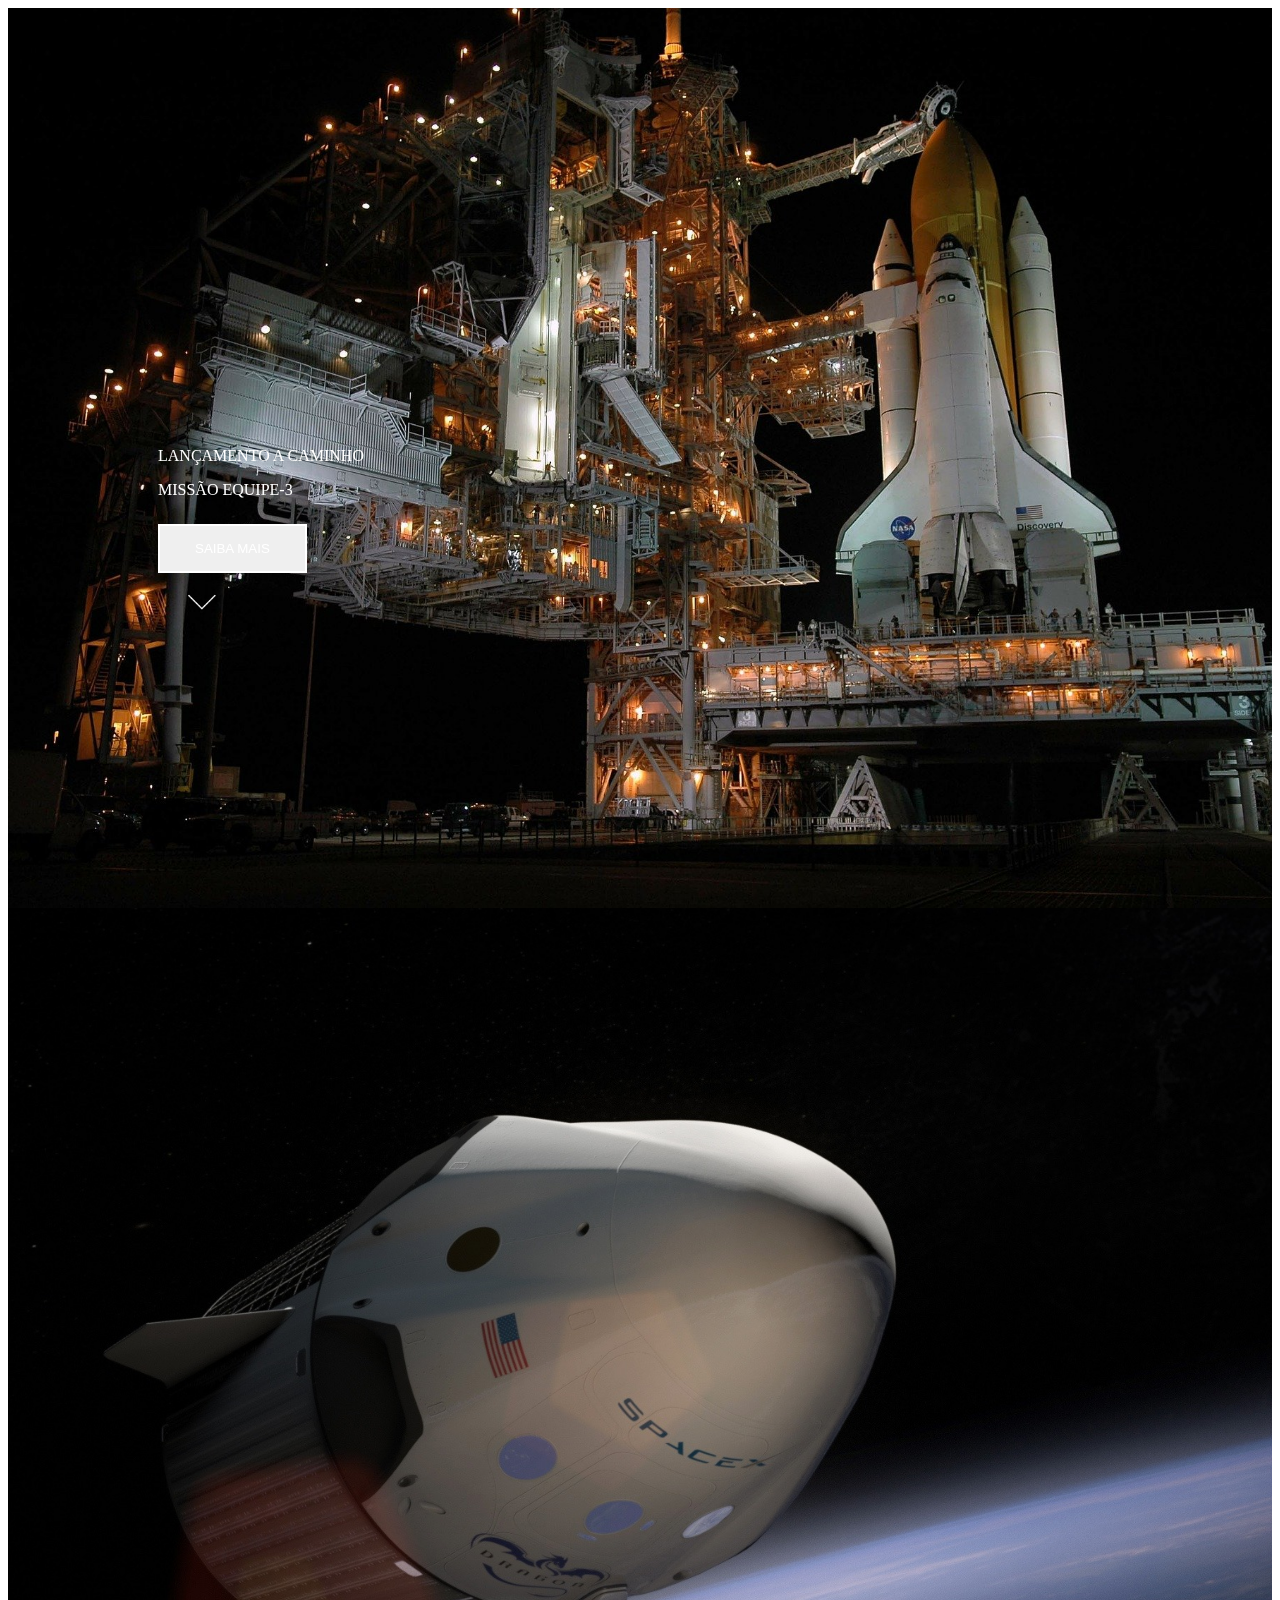
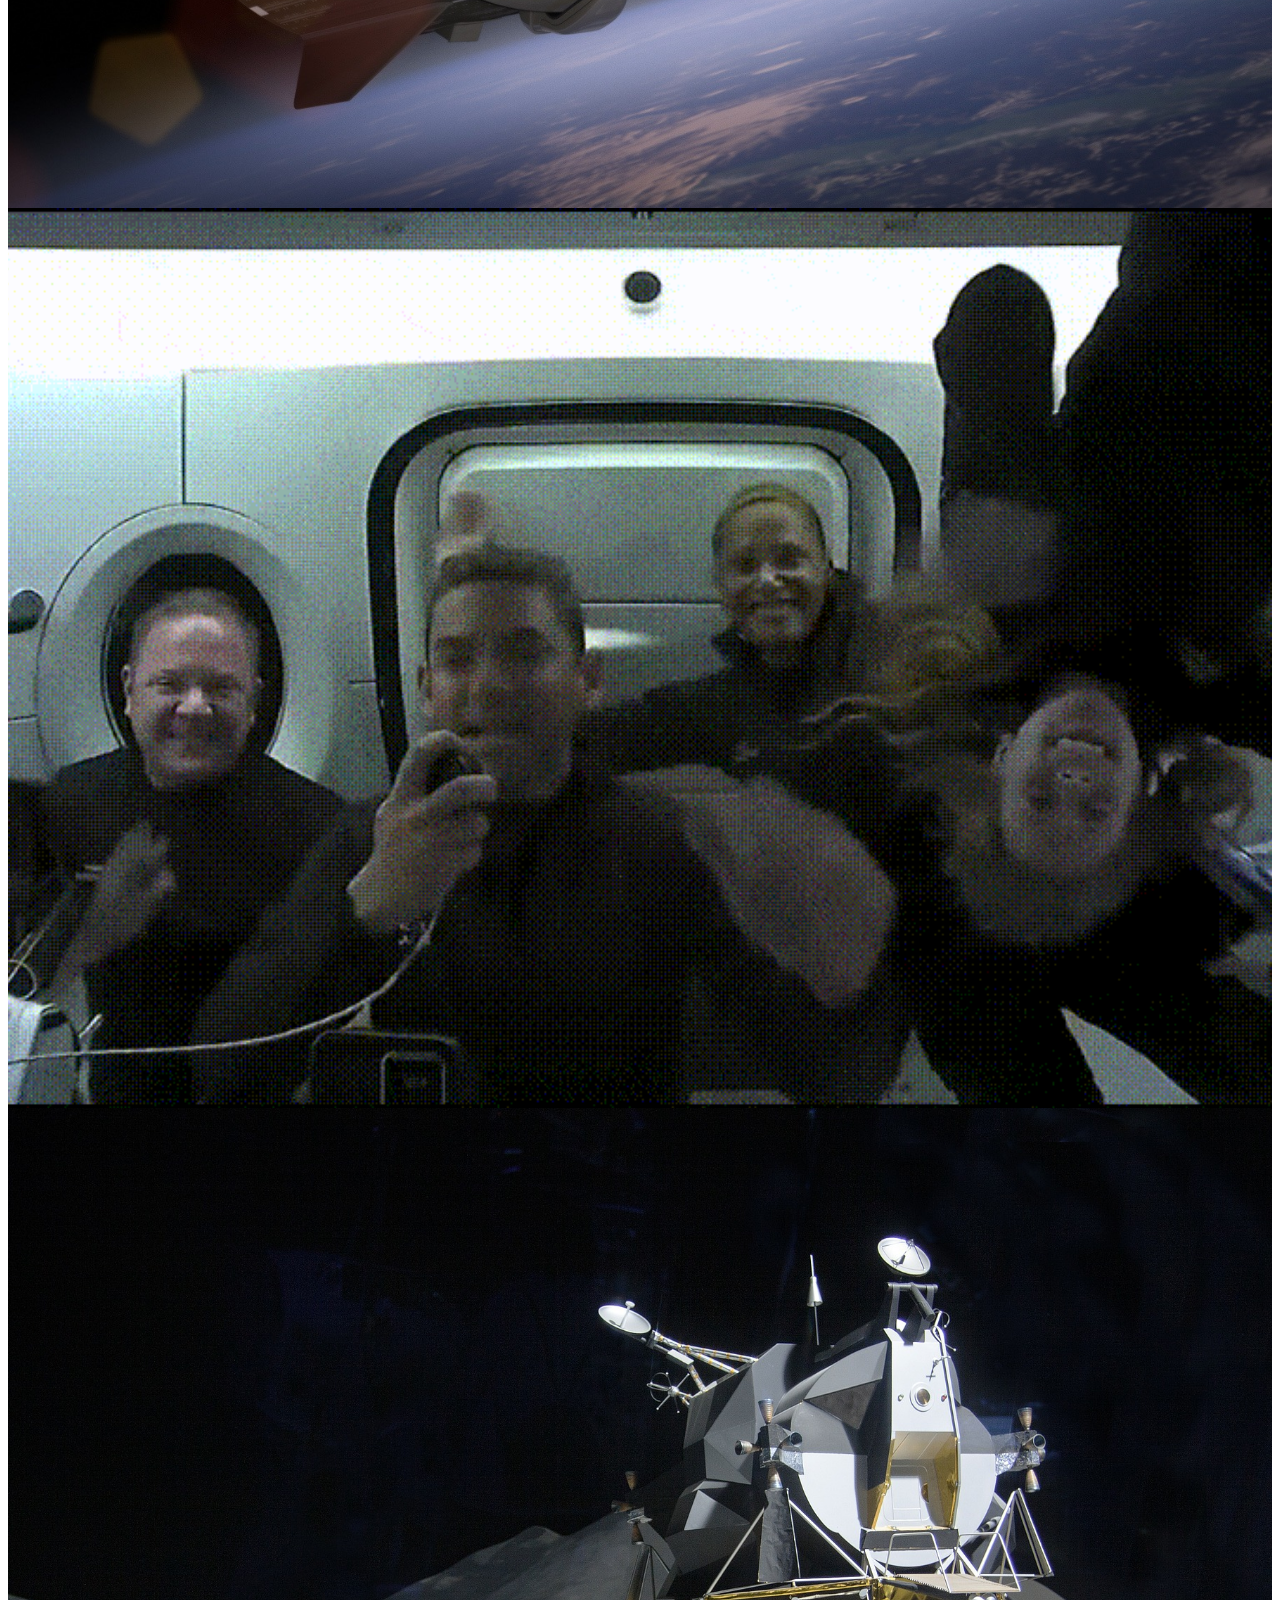
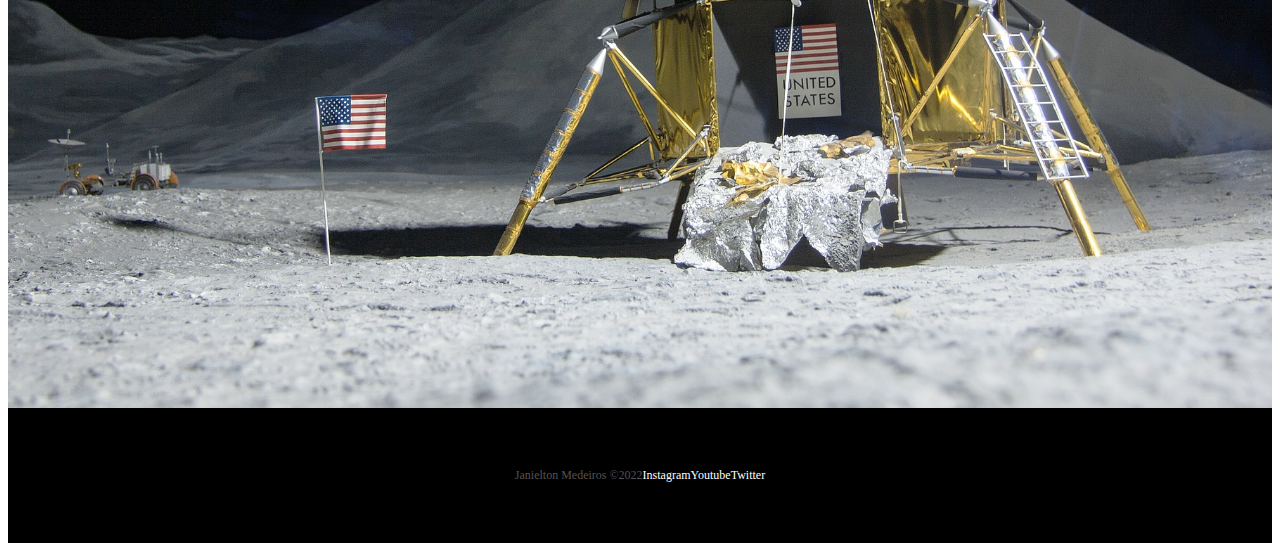
==== index.html @ 0fcc88e1 "first commit" ====
<!DOCTYPE html>
<html lang="pt-br">
  <head>
    <meta charset="UTF-8" />
    <meta http-equiv="X-UA-Compatible" content="IE=edge" />
    <meta name="viewport" content="width=device-width, initial-scale=1.0" />

    <!--Bootstrap css-->
    <link
      href="https://cdn.jsdelivr.net/npm/bootstrap@5.1.3/dist/css/bootstrap.min.css"
      rel="stylesheet"
      integrity="sha384-1BmE4kWBq78iYhFldvKuhfTAU6auU8tT94WrHftjDbrCEXSU1oBoqyl2QvZ6jIW3"
      crossorigin="anonymous"
    />

    <!--Lib text css-->
    <link rel="stylesheet" href="https://unpkg.com/aos@next/dist/aos.css" />

    <!--Favicon-->
    <link
      rel="shortcut icon"
      href="./images/FAVICON-SPACEX.png"
      type="image/x-icon"
    />

    <!--Link do Css-->
    <link rel="stylesheet" href="./css/style.css" />

    <title>SpaceX - Home</title>
  </head>
  <body>
    <div class="container-fluid container00 container01">
      <div class="container">
        <header class="header">
          <nav class="navbar navbar-expand-lg navbar-darkbg-transparent pt-4">
            <div class="container-fluid">
              <a href="/index.html">
                <img
                  src="./images/logo.png"
                  alt="logoOBX"
                  class="logoPc img-fluid"
                />
              </a>
              <button class="navbar-toggler" type="button" data-bs-toggle="collapse"data-bs-target="#navbarNav" aria-controls="navbarNav" aria-expanded="false"aria-label="Toggle navigation">
                <span class="navbar-toggler-icon"></span>
                </button>
                <div class="collapse navbar-collapse" id="navbarNav">
                <ul class="navbar-nav">
                <li class="nav-item">
                <a class="nav-link active" aria-current="page" href="/falcon9.html" id="navItem">FALCON 9</a>
                </li>
                <li class="nav-item">
                  <a class="nav-link active" href="/humanSpace.html" id="navItem">HUMAN SPACE FLIGHT</a>
                </li>
              </ul>
            </div>
          </nav>
        </header>
      </div>

      <div class="container titlePadding" data-aos="fade-up" data-aos-duration="1500">
        <p class="h5" id="launchComing">LANÇAMENTO A CAMINHO</p>

        <p class="h1 mediumTitle">MISSÃO EQUIPE-3</p>

        <button type="button" class="btn btn-outline-light mt-5" id="button">SAIBA MAIS</button>

        <div class="container text-center">
          <img src="./images/home/arrowDown.gif" alt="arrowDown" class="arrowDown">
        </div>
      </div>
    </div>

    <div class="container-fluid container00 container02">
      <div class="container titlePadding" data-aos="fade-right" data-aos-duration="1500">
        <p class="h5" id="launchComing">MISSÃO CONCLUÍDA</p>

        <p class="h1 shortTitle">MISSÃO EQUIPE-2 RETORNOU PARA A TERRA</p>

        <button type="button" class="btn btn-outline-light mt-5" id="button">SAIBA MAIS</button>

      </div> 
    </div>

    <div class="container-fluid container00 container03">
      <div class="container titlePadding" data-aos="fade-down" data-aos-duration="1200">
        <p class="h5" id="launchComing">MISSÃO CONCLUÍDA</p>

        <p class="h1 shortTitle">DRAGON RETORNOU PARA A TERRA</p>

        <button type="button" class="btn btn-outline-light mt-5" id="button">SAIBA MAIS</button>

      </div> 
    </div>

    <div class="container-fluid container00 container04">
      <div class="container titlePadding" data-aos="fade-down-right" data-aos-duration="1500">
        <p class="h1 mediumTitle">STARSHIP POUSA ASTRONAUTAS DA NASA NA LUA</p>

        <button type="button" class="btn btn-outline-light mt-5" id="button">SAIBA MAIS</button>
      </div> 
    </div>

    <footer class="container-fluid footer">
      <span class="me-4 copyOBC">
        Janielton Medeiros &COPY2022</span>
        <a href="https://www.instagram.com/darkorioon/" target="_blank" class="me-4">Instagram</a>
        <a href="https://www.youtube.com/channel/UCiFlPJnkaZYuyv7vmsQhcrA/featured" target="_blank" class="me-4">Youtube</a>
        <a href="https://twitter.com/darkorioon" target="_blank">Twitter</a>
    </footer>

    <!--Bootstrap script-->
    <script
      src="https://cdn.jsdelivr.net/npm/bootstrap@5.1.3/dist/js/bootstrap.bundle.min.js"
      integrity="sha384-ka7Sk0Gln4gmtz2MlQnikT1wXgYsOg+OMhuP+IlRH9sENBO0LRn5q+8nbTov4+1p"
      crossorigin="anonymous"
    ></script>
    <!-- Lib text Script-->
    <script src="https://unpkg.com/aos@next/dist/aos.js"></script>
    <script>
      AOS.init();
    </script>
  </body>
</html>
---- css/style.css ----
@import url("https://fonts.googleapis.com/css2?family=Rubik:wght@400;514&display=swap");
* {
  color: white; 
}

body{
  overflow-x: hidden;
}

.header {
  font-size: 17px;
  font-weight: bold;
  margin-left: -270px;
  margin-right: 5px;
}

#navItem:hover {
  color: #b9b9b9;
}

.container00 {
  min-height: 100vh;
  background-size: cover;
  background-repeat: no-repeat;
  background-position: center;
}

.arrowDown {
  display: inline-block;
  width: 90px;
  margin-top: 5px;
}

.logoPc {
  width: 200px;
  margin-left: 10px;
  margin-right: 25px;
}

#button {
  padding: 15px 35px;
  border: 2px solid white;
}

.footer {
  background-color: black;
  height: 15vh;
  font-size: 12px;
  font-weight: 500;
  display: flex;
  align-items: center;
  justify-content: center;
}
.footer a {
  text-decoration: none;
  color: white;
}
.footer a:hover {
  color: #b9b9b9;
}
.footer .copyOBC {
  color: #555252;
}

.downloadDesc {
  background-color: black;
  height: 85vh;
  padding-top: 240px;
}
.downloadDesc button {
  border: 2px solid white;
  margin-right: 10px;
}

.emailObc {
  text-decoration: none;
  color: white;
  border-bottom: 1px solid white;
}
.emailObc:hover {
  border-bottom: 1px solid #b9b9b9;
  color: #b9b9b9;
}

@media (max-width: 449px) {
  .downloadDesc button {
    margin: 10px 0px;
  }
}
@media (max-width: 405px) {
  .logoPc {
    width: 180px;
    margin-top: 15px;
  }
  .footer {
    font-size: 10px;
  }
}
@media (max-width: 350px) {
  .logoPc {
    width: 150px;
    margin-top: 15px;
  }
}
.container00.container05 {
  background-image: url(../../images/falcon9/01.jpg);
}
.container00.container06 {
  background-image: url(../../images/falcon9/02.jpg);
}
.container00.carrossel01 {
  background-image: url(../../images/falcon9/03.jpg);
}
.container00.carrossel02 {
  background-image: url(../../images/falcon9/04.jpg);
}
.container00.carrossel03 {
  background-image: url(../../images/falcon9/05.jpg);
}
.container00.carrossel04 {
  background-image: url(../../images/falcon9/06.jpg);
}
.container00.carrossel05 {
  background-image: url(../../images/falcon9/07.jpg);
}
.container00.container07 {
  background-image: url(../../images/falcon9/08.jpg);
}

.titleFalcon9 {
  font-size: 90px;
  font-family: "Rubik", sans-serif;
  font-weight: 514;
}

.titleContent {
  display: flex;
  flex-direction: column;
  justify-content: right;
  height: 80vh;
}

.numbers {
  background-color: black;
  height: 40vh;
  display: flex;
  flex-direction: column;
  justify-content: center;
}
.numbers .titleNumb {
  font-size: 90px;
}
.numbers .subTitleNumb {
  font-size: 20px;
}

.falcon9Desc {
  font-size: 22px;
  width: 640px;
  line-height: 50px;
}

.containerFalcon9Desc {
  display: grid;
  height: 90vh;
  align-items: center;
  justify-content: left;
}

#overViewPosition {
  width: 500px;
  margin-left: 13%;
  padding-top: 15%;
}

.carroselSlide img {
  height: 100vh;
}

.carousselText {
  background-color: black;
}

@media (max-width: 768px) {
  .numbers .titleNumb {
    font-size: 80px;
  }
  .numbers .subTitleNumb {
    font-size: 18px;
  }
  .falcon9Desc {
    width: auto;
  }
  #overViewPosition {
    padding-top: 35%;
  }
}
@media (max-width: 575px) {
  .numbers {
    height: 60vh;
  }
  #overViewPosition {
    width: auto;
    margin-left: auto;
  }
}
@media (max-width: 375px) {
  .titleFalcon9 {
    font-size: 50px;
  }
  .falcon9Desc {
    font-size: 18px;
    line-height: auto;
  }
  .subTitleFalcon {
    font-size: 16px;
  }
}
.container00.container01 {
  background-image: url(../../images/home/01.jpg);
}
.container00.container02 {
  background-image: url(../../images/home/03.jpg);
}
.container00.container03 {
  background-image: url(../../images/home/02.gif);
}
.container00.container04 {
  background-image: url(../../images/home/04.jpg);
}

.titlePadding {
  padding-top: 300px;
  margin-left: 150px;
}

.shortTitle {
  width: 550px;
  margin-bottom: 25px;
}

.mediumTitle {
  width: 650px;
  margin-bottom: 25px;
}

@media (max-width: 750px) {
  .titlePadding {
    padding-top: 120px;
  }
  .shortTitle,
.mediumTitle {
    width: auto;
    font-size: 50px;
  }
}
@media (max-width: 380px) {
  .shortTitle,
.mediumTitle {
    width: auto;
    font-size: 40px;
  }
}
.container00.container08 {
  background-image: url(../../images/humanFlight/01.jpg);
}
.container00.container09 {
  background-image: url(../../images/humanFlight/02.jpg);
}
.container00.container10 {
  background-image: url(../../images/humanFlight/03.jpg);
}
.container00.container11 {
  background-image: url(../../images/humanFlight/04.jpg);
}
.container00.container12 {
  background-image: url(../../images/humanFlight/05.jpg);
}

.container01Content {
  height: 100vh;
  display: flex;
  flex-direction: column;
  justify-content: center;
  align-items: center;
}
.container01Content .titleHuman {
  font-size: 150px;
}
.container01Content .subTitleHuman {
  margin-top: 20px;
  margin-bottom: 50px;
  font-size: 30px;
  font-weight: 300;
}

.earthDesc {
  background-color: black;
  height: 25vh;
  display: flex;
  align-items: center;
  justify-content: center;
}
.earthDesc .textDescEarth {
  color: #d8d8d8;
  font-weight: 400;
  font-size: 20px;
  width: 500px;
}

.containerRightContent {
  margin-left: 55%;
  padding-top: 15%;
}

.titleSection {
  font-size: 60px;
  font-weight: bold;
}

.subTitle {
  font-weight: 300;
  margin-bottom: 40px;
}

.containerLeftContent {
  margin-left: 5%;
  padding-top: 15%;
}

@media (max-width: 768px) {
  .container01Content .titleHuman {
    font-size: 90px;
  }
  .container01Content img {
    width: 250px;
  }
  .container01Content .containerRightContent {
    margin-left: 15%;
  }
  .container01Content .containerLeftContent {
    margin-left: 15%;
  }
  .container01Content .earthDesc .textDescEarth {
    color: #d8d8d8;
    font-weight: 400;
    font-size: 18px;
    width: auto;
  }
}
@media (max-width: 610px) {
  .container01Content .titleHuman {
    font-size: 60px;
  }
  .container01Content .subTitleHuman {
    font-size: 24px;
  }
  .container01Content .containerRightContent {
    margin-left: 5%;
  }
  .container01Content .containerLeftContent {
    margin-left: 5%;
  }
  .container01Content .titleSection {
    font-size: 50px;
  }
}
@media (max-width: 380px) {
  .container01Content .titleHuman {
    font-size: 40px;
  }
  .container01Content .subTitleHuman {
    font-size: 24px;
  }
  .container01Content img {
    width: 100px;
  }
}

/*# sourceMappingURL=style.css.map */
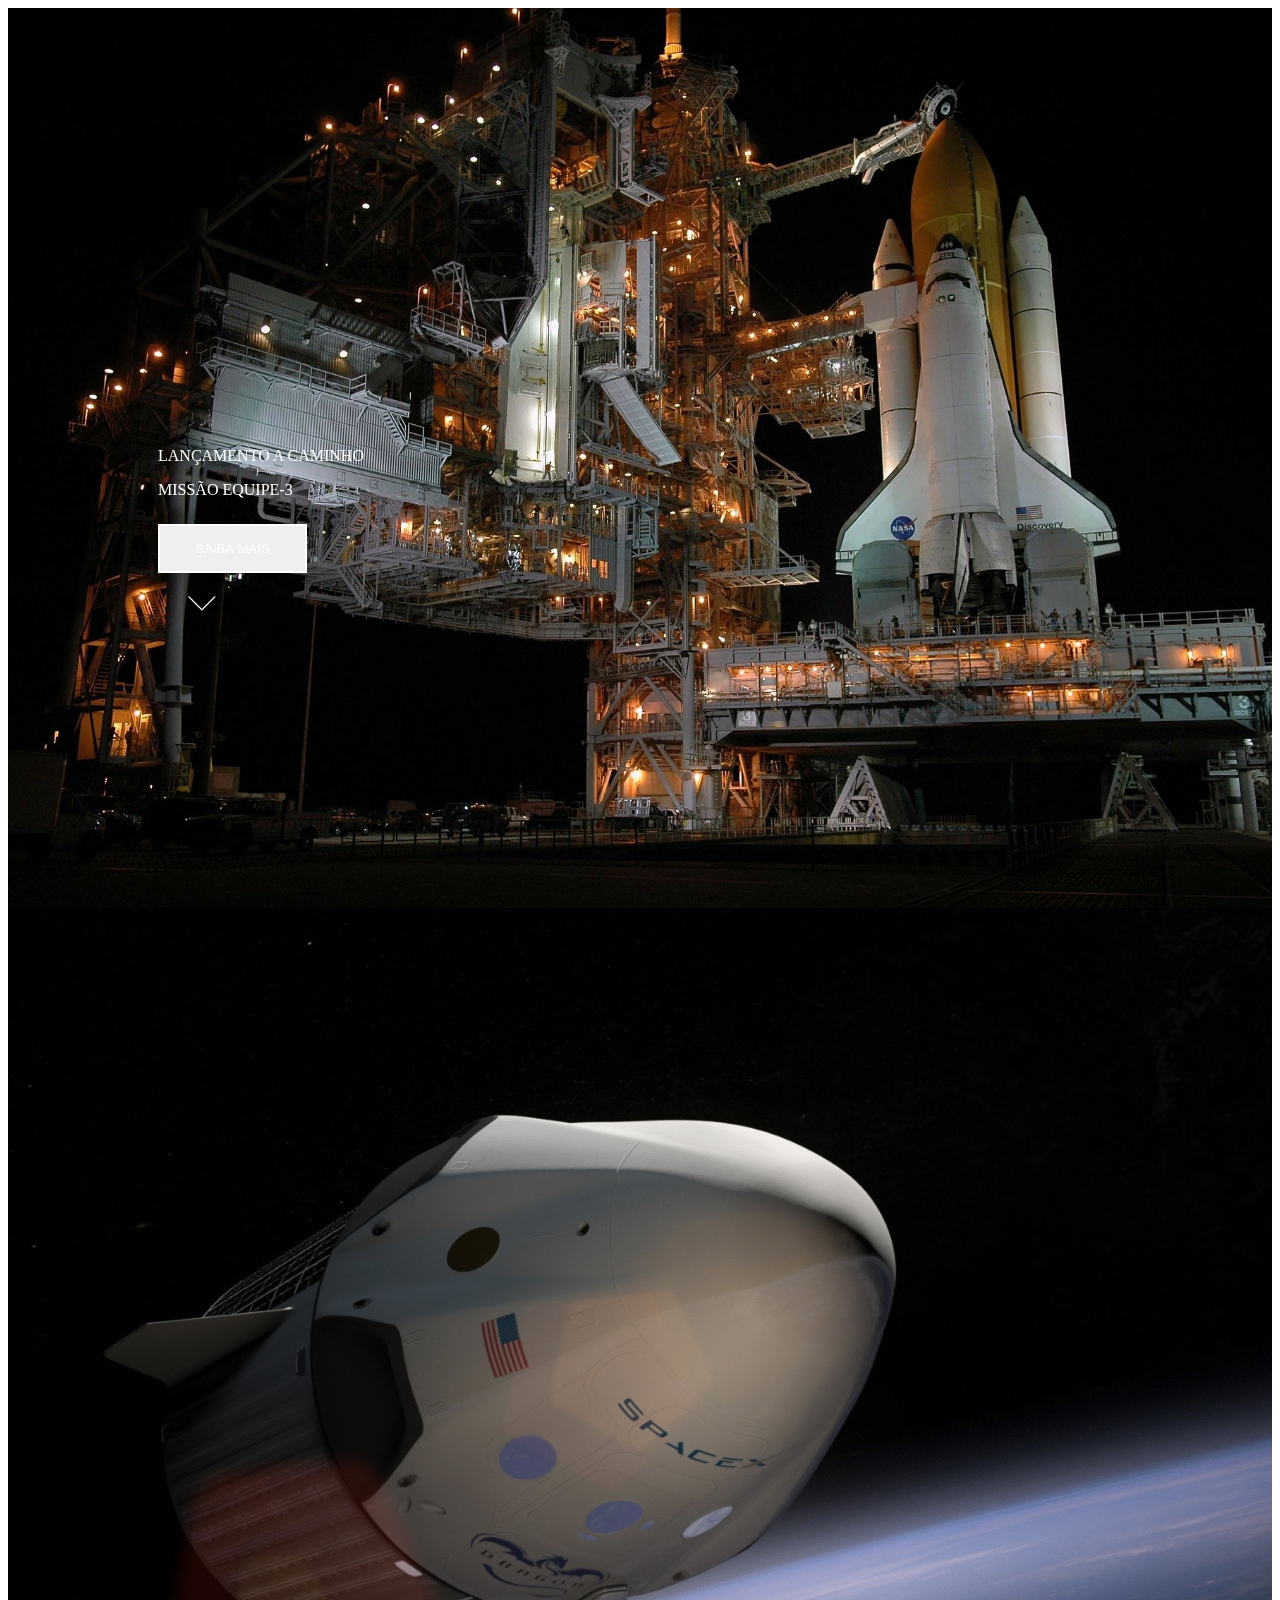
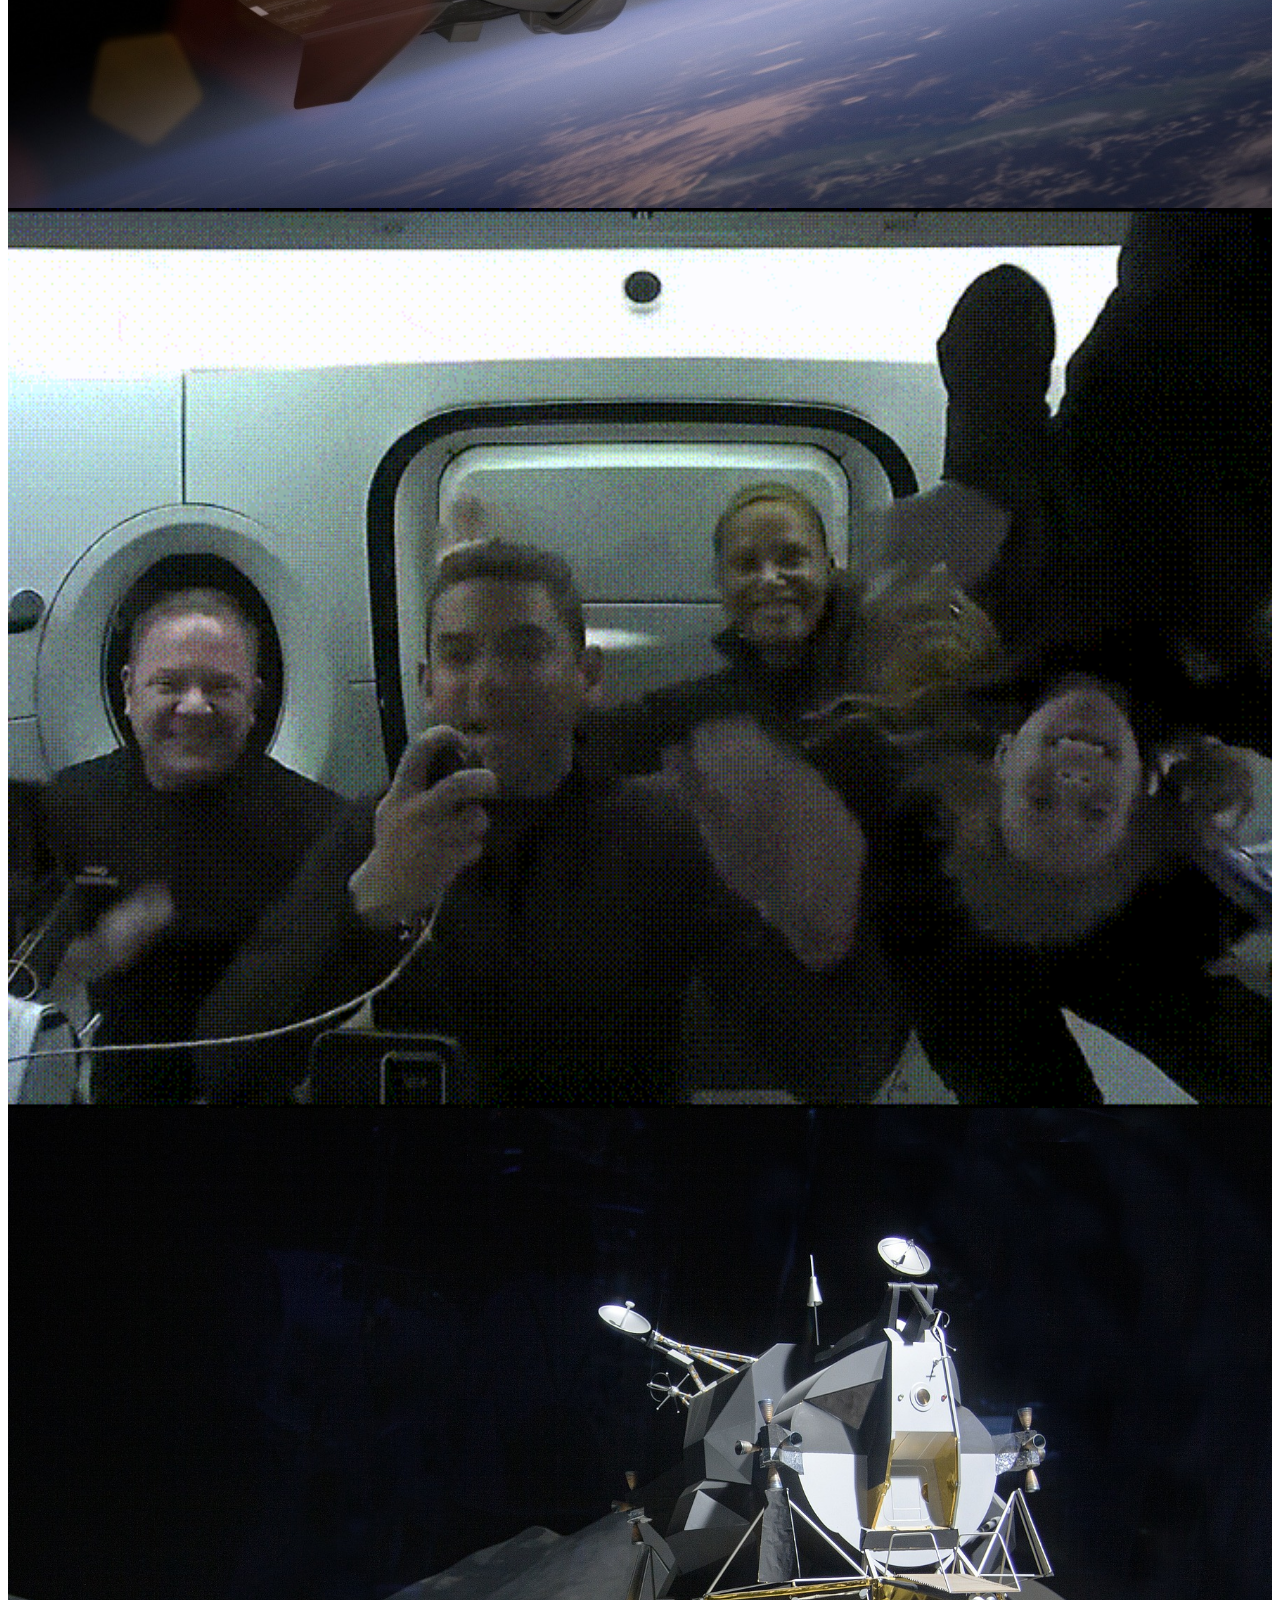
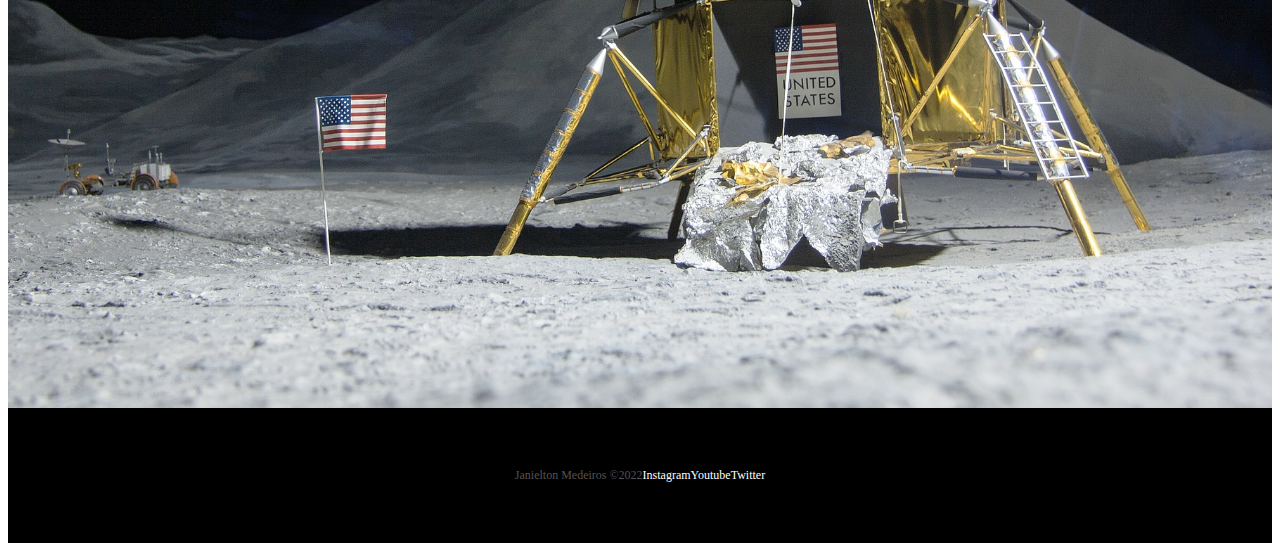
==== commit 5074f3ed: "CorreçãoV2" ====
--- a/index.html
+++ b/index.html
@@ -34,7 +34,7 @@
         <header class="header">
           <nav class="navbar navbar-expand-lg navbar-darkbg-transparent pt-4">
             <div class="container-fluid">
-              <a href="/index.html">
+              <a href="./index.html">
                 <img
                   src="./images/logo.png"
                   alt="logoOBX"
@@ -47,10 +47,10 @@
                 <div class="collapse navbar-collapse" id="navbarNav">
                 <ul class="navbar-nav">
                 <li class="nav-item">
-                <a class="nav-link active" aria-current="page" href="/falcon9.html" id="navItem">FALCON 9</a>
+                <a class="nav-link active" aria-current="page" href="./falcon9.html" id="navItem">FALCON 9</a>
                 </li>
                 <li class="nav-item">
-                  <a class="nav-link active" href="/humanSpace.html" id="navItem">HUMAN SPACE FLIGHT</a>
+                  <a class="nav-link active" href="./humanSpace.html" id="navItem">HUMAN SPACE FLIGHT</a>
                 </li>
               </ul>
             </div>
--- a/css/style.css
+++ b/css/style.css
@@ -1,4 +1,3 @@
-@import url("https://fonts.googleapis.com/css2?family=Rubik:wght@400;514&display=swap");
 * {
   color: white; 
 }
